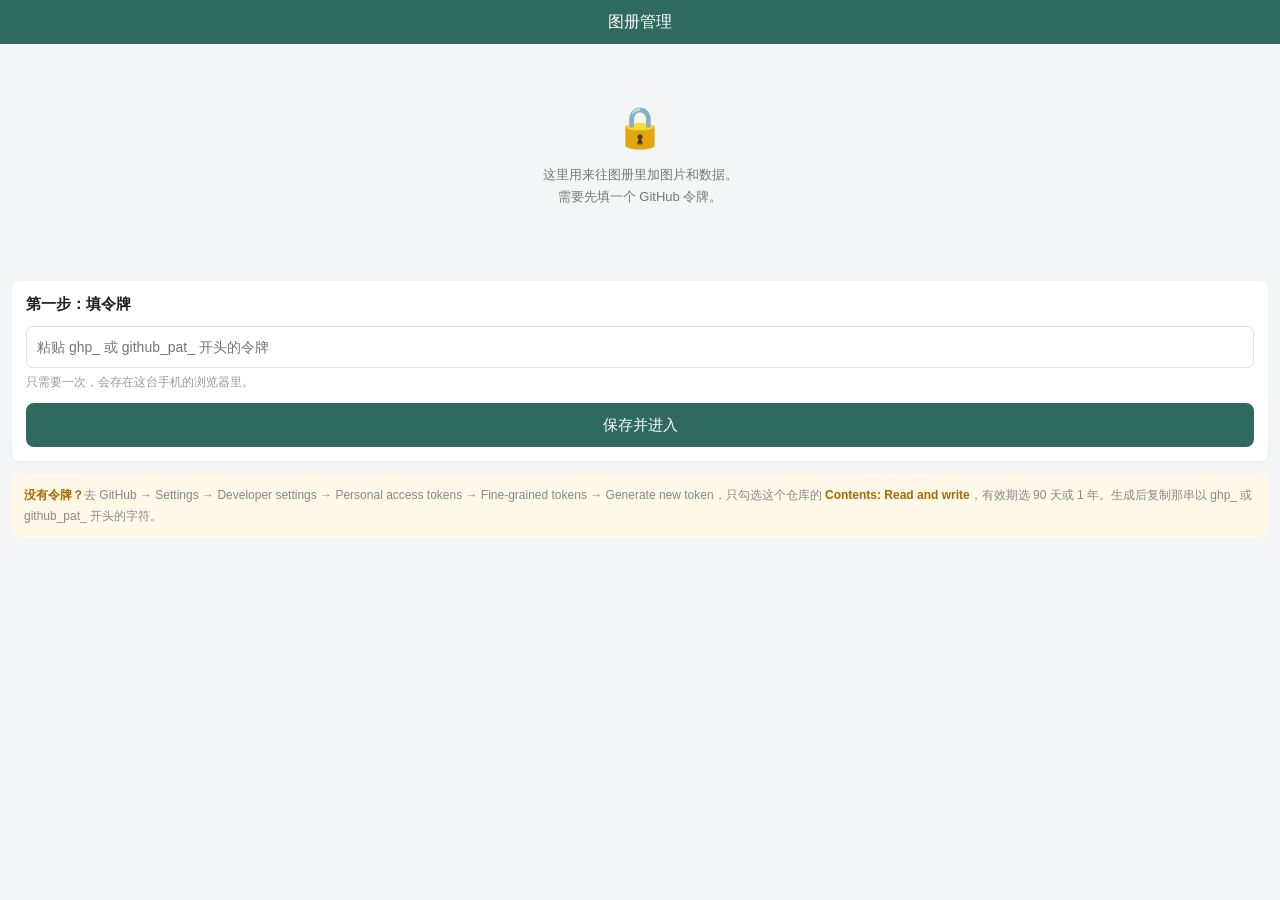
==== admin.html @ e9c47aee "Add files via upload" ====
<!doctype html>
<html lang="zh-CN">
<head>
<meta charset="utf-8">
<meta name="viewport" content="width=device-width,initial-scale=1,maximum-scale=1,user-scalable=no,viewport-fit=cover">
<meta name="format-detection" content="telephone=no">
<meta name="theme-color" content="#2E6B5E">
<title>图册管理</title>
<style>
* { box-sizing: border-box; -webkit-tap-highlight-color: transparent; }
html, body { margin: 0; padding: 0; }
body {
  background: #f4f5f7;
  font-family: -apple-system, BlinkMacSystemFont, "PingFang SC", "Microsoft YaHei", sans-serif;
  color: #1f1f1f;
  font-size: 14px;
  -webkit-font-smoothing: antialiased;
}
.nav {
  position: sticky; top: 0; z-index: 50;
  height: 44px; background: #2E6B5E; color: #fff;
  display: flex; align-items: center; justify-content: center;
  font-size: 16px; font-weight: 500;
}
.wrap { padding: 12px; padding-bottom: 40px; }
.card {
  background: #fff; border-radius: 8px; padding: 14px; margin-bottom: 12px;
  box-shadow: 0 1px 4px rgba(0,0,0,.04);
}
.card h3 { margin: 0 0 12px; font-size: 15px; font-weight: 600; }
.field { margin-bottom: 12px; }
.field label { display: block; font-size: 13px; color: #666; margin-bottom: 6px; }
.field input, .field select {
  width: 100%; height: 42px; padding: 0 10px;
  border: 1px solid #e2e2e2; border-radius: 6px;
  font-size: 14px; background: #fff; color: #222;
  outline: none;
}
.field input:focus, .field select:focus { border-color: #2E6B5E; }
.field .hint { margin-top: 5px; font-size: 12px; color: #999; line-height: 1.5; }
.row2 { display: flex; gap: 10px; }
.row2 > * { flex: 1; min-width: 0; }
.btn {
  display: block; width: 100%; height: 44px; margin-top: 6px;
  border: none; border-radius: 8px;
  background: #2E6B5E; color: #fff;
  font-size: 15px; font-weight: 500;
}
.btn:disabled { background: #b9c9c4; }
.btn.orange { background: #E8622A; }
.btn.ghost { background: #fff; color: #555; border: 1px solid #e2e2e2; }
.btn.small { height: 36px; font-size: 13px; margin-top: 0; width: auto; padding: 0 14px; display: inline-block; }
.preview {
  width: 100%; height: 200px; margin-top: 10px;
  border-radius: 8px; background: #f2f3f5;
  object-fit: contain; display: none;
}
.preview.on { display: block; }
.pick {
  display: block; width: 100%; height: 44px; line-height: 42px;
  text-align: center; border: 1px dashed #c9d3cf; border-radius: 8px;
  color: #2E6B5E; font-size: 14px; background: #f8faf9;
}
.pick input { display: none; }
.status {
  position: fixed; left: 12px; right: 12px; bottom: 12px;
  padding: 12px 14px; border-radius: 8px;
  font-size: 13px; line-height: 1.5;
  background: #333; color: #fff;
  opacity: 0; transition: opacity .2s; pointer-events: none;
  z-index: 100;
}
.status.on { opacity: 1; }
.status.err { background: #b3261e; }
.status.ok { background: #2E6B5E; }
.lock { text-align: center; padding: 60px 20px; }
.lock .icon { font-size: 40px; }
.lock p { color: #777; font-size: 13px; line-height: 1.7; }
.tips {
  font-size: 12px; color: #888; line-height: 1.7;
  background: #fff8e8; border-radius: 8px; padding: 12px; margin-bottom: 12px;
}
.tips b { color: #a86b00; }
.list-item {
  display: flex; align-items: center; padding: 10px 0;
  border-bottom: 1px solid #f2f2f2; font-size: 13px;
}
.list-item:last-child { border-bottom: none; }
.list-item img { width: 44px; height: 44px; border-radius: 6px; object-fit: cover; margin-right: 10px; background: #f2f2f2; }
.list-item .body { flex: 1; min-width: 0; }
.list-item .name { overflow: hidden; text-overflow: ellipsis; white-space: nowrap; }
.list-item .sub { color: #999; font-size: 12px; margin-top: 2px; }
</style>
</head>
<body>
<div class="nav">图册管理</div>
<div id="app"></div>
<div class="status" id="status"></div>

<script>
/* ===================================================================
   图册管理页 —— 直接往 GitHub 仓库提交图片和数据，零服务器
   =================================================================== */
(function () {
  var OWNER = 'wwkrhr'
  var REPO = 'decor-art-gallery'
  var BRANCH = 'main'
  var API = 'https://api.github.com/repos/' + OWNER + '/' + REPO + '/contents/'
  var TOKEN_KEY = 'zs_gh_token'
  var app = document.getElementById('app')
  var statusEl = document.getElementById('status')

  var state = {
    token: '',
    data: null,
    dataSha: '',
    picked: null
  }

  // ---------------- 工具 ----------------
  function toast(msg, type) {
    statusEl.textContent = msg
    statusEl.className = 'status on ' + (type || '')
    if (type !== 'err') {
      setTimeout(function () { statusEl.className = 'status' }, 3200)
    }
  }

  function utf8ToB64(str) {
    var bytes = new TextEncoder().encode(str)
    var bin = ''
    var CHUNK = 0x8000
    for (var i = 0; i < bytes.length; i += CHUNK) {
      bin += String.fromCharCode.apply(null, bytes.subarray(i, i + CHUNK))
    }
    return btoa(bin)
  }

  function b64ToUtf8(b64) {
    var bin = atob(String(b64).replace(/\s/g, ''))
    var bytes = new Uint8Array(bin.length)
    for (var i = 0; i < bin.length; i++) bytes[i] = bin.charCodeAt(i)
    return new TextDecoder().decode(bytes)
  }

  function headers() {
    return {
      Authorization: 'Bearer ' + state.token,
      Accept: 'application/vnd.github+json',
      'Content-Type': 'application/json'
    }
  }

  function ghGet(path) {
    return fetch(API + path + '?ref=' + BRANCH + '&t=' + Date.now(), { headers: headers() })
      .then(function (r) {
        if (r.status === 404) return null
        if (r.status === 401) throw new Error('Token 无效或已过期（401）')
        if (r.status === 403) throw new Error('Token 权限不够（403），需要 Contents 读写权限')
        if (!r.ok) throw new Error('读取失败 HTTP ' + r.status)
        return r.json()
      })
  }

  function ghPut(path, contentB64, message, sha) {
    var body = { message: message, content: contentB64, branch: BRANCH }
    if (sha) body.sha = sha
    return fetch(API + path, {
      method: 'PUT',
      headers: headers(),
      body: JSON.stringify(body)
    }).then(function (r) {
      return r.json().then(function (j) {
        if (!r.ok) throw new Error((j && j.message) || ('提交失败 HTTP ' + r.status))
        return j
      })
    })
  }

  function compress(file, maxSide, quality) {
    return new Promise(function (resolve, reject) {
      var img = new Image()
      img.onload = function () {
        var w = img.width
        var h = img.height
        var s = Math.min(1, maxSide / Math.max(w, h))
        w = Math.max(1, Math.round(w * s))
        h = Math.max(1, Math.round(h * s))
        var c = document.createElement('canvas')
        c.width = w
        c.height = h
        c.getContext('2d').drawImage(img, 0, 0, w, h)
        var dataUrl = c.toDataURL('image/jpeg', quality)
        resolve({ dataUrl: dataUrl, b64: dataUrl.split(',')[1], w: w, h: h })
        URL.revokeObjectURL(img.src)
      }
      img.onerror = function () { reject(new Error('图片读不出来')) }
      img.src = URL.createObjectURL(file)
    })
  }

  function parseData(txt) {
    var m = txt.match(/window\.ZS_DATA\s*=\s*([\s\S]*?);?\s*$/)
    if (!m) throw new Error('data.js 格式不对，找不到 ZS_DATA')
    return JSON.parse(m[1])
  }

  function buildDataJs(data) {
    return '// 自动生成。管理页会直接改这个文件。\nwindow.ZS_DATA = ' + JSON.stringify(data) + ';\n'
  }

  function nextCode(monthId) {
    var month = null
    for (var i = 0; i < state.data.months.length; i++) {
      if (state.data.months[i].id === monthId) { month = state.data.months[i]; break }
    }
    var digits = String(monthId).replace(/^m/, '')
    var prefix = /^\d{4}$/.test(digits) ? 'ZS-' + digits + '-' : 'ZS-' + String(Date.now()).slice(-4) + '-'
    var max = 0
    state.data.artworks.forEach(function (a) {
      if (a.monthId !== monthId) return
      var mm = String(a.code || '').match(/(\d+)$/)
      if (mm) {
        var n = parseInt(mm[1], 10)
        if (n > max) max = n
      }
    })
    return prefix + String(max + 1).padStart(3, '0')
  }

  // ---------------- 登录 ----------------
  function renderLock() {
    app.innerHTML =
      '<div class="lock">' +
      '<div class="icon">🔒</div>' +
      '<p>这里用来往图册里加图片和数据。<br>需要先填一个 GitHub 令牌。</p>' +
      '</div>' +
      '<div class="wrap" style="padding-top:0">' +
      '<div class="card">' +
      '<h3>第一步：填令牌</h3>' +
      '<div class="field">' +
      '<input id="tokenInput" type="password" placeholder="粘贴 ghp_ 或 github_pat_ 开头的令牌" autocomplete="off">' +
      '<div class="hint">只需要一次，会存在这台手机的浏览器里。</div>' +
      '</div>' +
      '<button class="btn" id="saveToken">保存并进入</button>' +
      '</div>' +
      '<div class="tips">' +
      '<b>没有令牌？</b>去 GitHub → Settings → Developer settings → Personal access tokens → ' +
      'Fine-grained tokens → Generate new token，只勾选这个仓库的 <b>Contents: Read and write</b>，' +
      '有效期选 90 天或 1 年。生成后复制那串以 ghp_ 或 github_pat_ 开头的字符。' +
      '</div>' +
      '</div>'

    document.getElementById('saveToken').onclick = function () {
      var v = (document.getElementById('tokenInput').value || '').trim()
      if (!v) { toast('令牌不能为空', 'err'); return }
      state.token = v
      localStorage.setItem(TOKEN_KEY, v)
      toast('已保存，正在读取数据…')
      boot()
    }
  }

  // ---------------- 主界面 ----------------
  function renderMain() {
    var catOptions = state.data.categories.map(function (c) {
      return '<option value="' + c.id + '">' + c.name + '</option>'
    }).join('')

    var monOptions = state.data.months.map(function (m) {
      return '<option value="' + m.id + '">' + m.name + '</option>'
    }).join('')

    app.innerHTML =
      '<div class="wrap">' +
      '<div class="tips">加完图等 <b>1 分钟</b>，线上就会自动更新。刷新前台页面就能看到。</div>' +

      '<div class="card">' +
      '<h3>加一张画芯</h3>' +
      '<div class="field">' +
      '<label>图片</label>' +
      '<label class="pick" for="file">点这里选图（会自动压缩）<input id="file" type="file" accept="image/*"></label>' +
      '<img class="preview" id="preview" alt="">' +
      '</div>' +
      '<div class="field">' +
      '<label>名称</label>' +
      '<input id="fName" placeholder="例：吉祥如意 金框横版">' +
      '</div>' +
      '<div class="row2">' +
      '<div class="field">' +
      '<label>分类</label>' +
      '<select id="fCat">' + catOptions + '</select>' +
      '</div>' +
      '<div class="field">' +
      '<label>月份</label>' +
      '<select id="fMon">' + monOptions + '</select>' +
      '</div>' +
      '</div>' +
      '<div class="row2">' +
      '<div class="field">' +
      '<label>规格</label>' +
      '<input id="fSpec" placeholder="120×60cm">' +
      '</div>' +
      '<div class="field">' +
      '<label>编号（自动生成）</label>' +
      '<input id="fCode" readonly>' +
      '</div>' +
      '</div>' +
      '<button class="btn orange" id="submitArt">保存画芯</button>' +
      '</div>' +

      '<div class="card">' +
      '<h3>加分类</h3>' +
      '<div class="field"><input id="newCat" placeholder="例：钟表系列"></div>' +
      '<button class="btn ghost" id="submitCat">添加分类</button>' +
      '</div>' +

      '<div class="card">' +
      '<h3>加月份</h3>' +
      '<div class="field"><input id="newMon" placeholder="例：26年1月更新"></div>' +
      '<button class="btn ghost" id="submitMon">添加月份</button>' +
      '</div>' +

      '<div class="card">' +
      '<h3>最近的画芯（' + state.data.artworks.length + ' 条）</h3>' +
      state.data.artworks.slice(0, 8).map(function (a) {
        return '<div class="list-item">' +
          '<img src="' + (a.thumb || a.cover || '') + '" alt="">' +
          '<div class="body"><div class="name">' + a.name + '</div>' +
          '<div class="sub">' + a.code + ' · ' + (a.categoryName || '') + '</div></div>' +
          '</div>'
      }).join('') +
      '</div>' +

      '<div class="card">' +
      '<button class="btn ghost" id="logout">换一个令牌</button>' +
      '</div>' +
      '</div>'

    var monSel = document.getElementById('fMon')
    var codeInput = document.getElementById('fCode')
    function refreshCode() {
      codeInput.value = nextCode(monSel.value)
    }
    monSel.onchange = refreshCode
    refreshCode()

    document.getElementById('file').onchange = function (e) {
      var f = e.target.files && e.target.files[0]
      if (!f) return
      toast('正在压缩图片…')
      compress(f, 1200, 0.82).then(function (res) {
        state.picked = res
        var p = document.getElementById('preview')
        p.src = res.dataUrl
        p.className = 'preview on'
        toast('图片已就绪（' + res.w + '×' + res.h + '）', 'ok')
      }).catch(function (err) {
        toast(err.message, 'err')
      })
    }

    document.getElementById('submitArt').onclick = submitArtwork
    document.getElementById('submitCat').onclick = submitCategory
    document.getElementById('submitMon').onclick = submitMonth
    document.getElementById('logout').onclick = function () {
      localStorage.removeItem(TOKEN_KEY)
      location.reload()
    }
  }

  // ---------------- 动作 ----------------
  var busy = false

  function submitArtwork() {
    if (busy) return
    var name = (document.getElementById('fName').value || '').trim()
    if (!state.picked) { toast('还没选图', 'err'); return }
    if (!name) { toast('还没填名称', 'err'); return }

    var catId = document.getElementById('fCat').value
    var monId = document.getElementById('fMon').value
    var cat = state.data.categories.filter(function (c) { return c.id === catId })[0] || {}
    var mon = state.data.months.filter(function (m) { return m.id === monId })[0] || {}
    var spec = (document.getElementById('fSpec').value || '').trim()
    var code = document.getElementById('fCode').value

    busy = true
    var btn = document.getElementById('submitArt')
    btn.disabled = true

    var fileName = 'assets/uploads/' + Date.now() + '-' + Math.floor(Math.random() * 1000) + '.jpg'
    var msg = '上传图片…'

    toast(msg)
    ghPut(fileName, state.picked.b64, '上传画芯图片 ' + name, null)
      .then(function () {
        toast('写入数据…')
        state.data.artworks.unshift({
          id: 'w' + String(Date.now()).slice(-8),
          code: code,
          name: name,
          categoryId: catId,
          categoryName: cat.name || '',
          monthId: monId,
          monthName: mon.name || '',
          spec: spec,
          cover: fileName,
          thumb: fileName,
          image: fileName,
          isNew: true,
          sort: 0,
          status: 1
        })
        return ghPut('data.js', utf8ToB64(buildDataJs(state.data)), '新增画芯：' + name, state.dataSha)
      })
      .then(function () {
        toast('已提交！等 1 分钟线上生效', 'ok')
        document.getElementById('fName').value = ''
        document.getElementById('fSpec').value = ''
        state.picked = null
        document.getElementById('preview').className = 'preview'
        boot()
      })
      .catch(function (err) {
        toast(err.message || '失败', 'err')
      })
      .then(function () {
        busy = false
        btn.disabled = false
      })
  }

  function submitCategory() {
    if (busy) return
    var name = (document.getElementById('newCat').value || '').trim()
    if (!name) { toast('填个分类名', 'err'); return }
    busy = true
    var id = 'c' + String(Date.now()).slice(-6)
    state.data.categories.push({
      id: id, name: name, cover: '', onHome: true,
      sort: state.data.categories.length + 1, status: 1
    })
    ghPut('data.js', utf8ToB64(buildDataJs(state.data)), '新增分类：' + name, state.dataSha)
      .then(function () {
        toast('已添加，等 1 分钟生效', 'ok')
        boot()
      })
      .catch(function (err) { toast(err.message, 'err') })
      .then(function () { busy = false })
  }

  function submitMonth() {
    if (busy) return
    var name = (document.getElementById('newMon').value || '').trim()
    if (!name) { toast('填个月刊名', 'err'); return }
    busy = true
    var id = 'm' + Date.now()
    state.data.months.push({
      id: id, name: name, count: 0, cover: '',
      sort: state.data.months.length + 1, status: 1
    })
    ghPut('data.js', utf8ToB64(buildDataJs(state.data)), '新增月份：' + name, state.dataSha)
      .then(function () {
        toast('已添加，等 1 分钟生效', 'ok')
        boot()
      })
      .catch(function (err) { toast(err.message, 'err') })
      .then(function () { busy = false })
  }

  // ---------------- 启动 ----------------
  function boot() {
    state.token = state.token || localStorage.getItem(TOKEN_KEY) || ''
    if (!state.token) { renderLock(); return }

    toast('读取数据…')
    ghGet('data.js')
      .then(function (res) {
        if (!res) throw new Error('仓库里找不到 data.js')
        state.dataSha = res.sha
        state.data = parseData(b64ToUtf8(res.content))
        renderMain()
        toast('就绪', 'ok')
      })
      .catch(function (err) {
        toast(err.message || '读取失败', 'err')
        if (String(err.message).indexOf('401') >= 0 || String(err.message).indexOf('403') >= 0) {
          localStorage.removeItem(TOKEN_KEY)
          state.token = ''
          renderLock()
        }
      })
  }

  boot()
})()
</script>
</body>
</html>
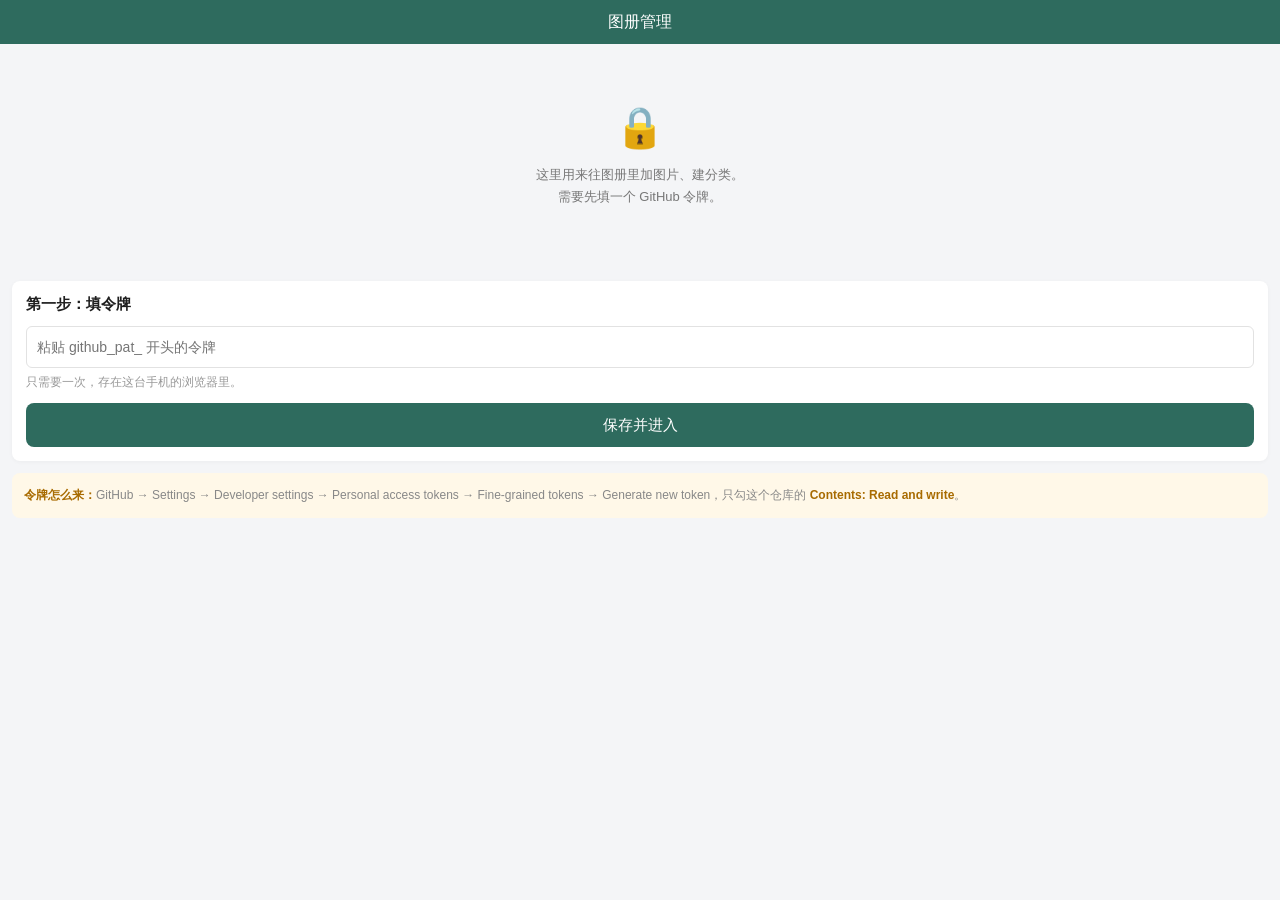
==== commit 172e335f: "Add files via upload" ====
--- a/admin.html
+++ b/admin.html
@@ -23,6 +23,14 @@
   font-size: 16px; font-weight: 500;
 }
 .wrap { padding: 12px; padding-bottom: 40px; }
+.tabs {
+  display: flex; background: #fff; border-radius: 8px; overflow: hidden;
+  margin-bottom: 12px; box-shadow: 0 1px 4px rgba(0,0,0,.04);
+}
+.tabs div {
+  flex: 1; text-align: center; padding: 12px 0; font-size: 14px; color: #666;
+}
+.tabs div.on { color: #E8622A; font-weight: 600; box-shadow: inset 0 -2px 0 #E8622A; }
 .card {
   background: #fff; border-radius: 8px; padding: 14px; margin-bottom: 12px;
   box-shadow: 0 1px 4px rgba(0,0,0,.04);
@@ -33,8 +41,7 @@
 .field input, .field select {
   width: 100%; height: 42px; padding: 0 10px;
   border: 1px solid #e2e2e2; border-radius: 6px;
-  font-size: 14px; background: #fff; color: #222;
-  outline: none;
+  font-size: 14px; background: #fff; color: #222; outline: none;
 }
 .field input:focus, .field select:focus { border-color: #2E6B5E; }
 .field .hint { margin-top: 5px; font-size: 12px; color: #999; line-height: 1.5; }
@@ -49,9 +56,9 @@
 .btn:disabled { background: #b9c9c4; }
 .btn.orange { background: #E8622A; }
 .btn.ghost { background: #fff; color: #555; border: 1px solid #e2e2e2; }
-.btn.small { height: 36px; font-size: 13px; margin-top: 0; width: auto; padding: 0 14px; display: inline-block; }
+.btn.danger { background: #d9534f; }
 .preview {
-  width: 100%; height: 200px; margin-top: 10px;
+  width: 100%; height: 190px; margin-top: 10px;
   border-radius: 8px; background: #f2f3f5;
   object-fit: contain; display: none;
 }
@@ -67,8 +74,7 @@
   padding: 12px 14px; border-radius: 8px;
   font-size: 13px; line-height: 1.5;
   background: #333; color: #fff;
-  opacity: 0; transition: opacity .2s; pointer-events: none;
-  z-index: 100;
+  opacity: 0; transition: opacity .2s; pointer-events: none; z-index: 100;
 }
 .status.on { opacity: 1; }
 .status.err { background: #b3261e; }
@@ -79,17 +85,28 @@
 .tips {
   font-size: 12px; color: #888; line-height: 1.7;
   background: #fff8e8; border-radius: 8px; padding: 12px; margin-bottom: 12px;
+  word-break: break-word;
 }
 .tips b { color: #a86b00; }
-.list-item {
+.item {
   display: flex; align-items: center; padding: 10px 0;
   border-bottom: 1px solid #f2f2f2; font-size: 13px;
 }
-.list-item:last-child { border-bottom: none; }
-.list-item img { width: 44px; height: 44px; border-radius: 6px; object-fit: cover; margin-right: 10px; background: #f2f2f2; }
-.list-item .body { flex: 1; min-width: 0; }
-.list-item .name { overflow: hidden; text-overflow: ellipsis; white-space: nowrap; }
-.list-item .sub { color: #999; font-size: 12px; margin-top: 2px; }
+.item:last-child { border-bottom: none; }
+.item img { width: 46px; height: 46px; border-radius: 6px; object-fit: cover; margin-right: 10px; background: #f2f2f2; flex-shrink: 0; }
+.item .body { flex: 1; min-width: 0; }
+.item .name { overflow: hidden; text-overflow: ellipsis; white-space: nowrap; }
+.item .sub { color: #999; font-size: 12px; margin-top: 2px; }
+.del {
+  flex-shrink: 0; margin-left: 8px;
+  padding: 6px 12px; border-radius: 6px;
+  background: #fdecec; color: #d9534f; font-size: 12px;
+}
+.count-badge {
+  display: inline-block; margin-left: 6px; padding: 1px 7px;
+  border-radius: 10px; background: #eef2f1; color: #2E6B5E; font-size: 11px;
+}
+.empty { padding: 24px 0; text-align: center; color: #bbb; font-size: 13px; }
 </style>
 </head>
 <body>
@@ -98,9 +115,6 @@
 <div class="status" id="status"></div>
 
 <script>
-/* ===================================================================
-   图册管理页 —— 直接往 GitHub 仓库提交图片和数据，零服务器
-   =================================================================== */
 (function () {
   var OWNER = 'wwkrhr'
   var REPO = 'decor-art-gallery'
@@ -114,22 +128,21 @@
     token: '',
     data: null,
     dataSha: '',
-    picked: null
+    picked: null,
+    tab: 'art',
+    busy: false
   }
 
   // ---------------- 工具 ----------------
   function toast(msg, type) {
     statusEl.textContent = msg
     statusEl.className = 'status on ' + (type || '')
-    if (type !== 'err') {
-      setTimeout(function () { statusEl.className = 'status' }, 3200)
-    }
+    if (type !== 'err') setTimeout(function () { statusEl.className = 'status' }, 3200)
   }
 
   function utf8ToB64(str) {
     var bytes = new TextEncoder().encode(str)
-    var bin = ''
-    var CHUNK = 0x8000
+    var bin = '', CHUNK = 0x8000
     for (var i = 0; i < bytes.length; i += CHUNK) {
       bin += String.fromCharCode.apply(null, bytes.subarray(i, i + CHUNK))
     }
@@ -155,8 +168,8 @@
     return fetch(API + path + '?ref=' + BRANCH + '&t=' + Date.now(), { headers: headers() })
       .then(function (r) {
         if (r.status === 404) return null
-        if (r.status === 401) throw new Error('Token 无效或已过期（401）')
-        if (r.status === 403) throw new Error('Token 权限不够（403），需要 Contents 读写权限')
+        if (r.status === 401) throw new Error('令牌无效或已过期（401）')
+        if (r.status === 403) throw new Error('令牌权限不够（403）')
         if (!r.ok) throw new Error('读取失败 HTTP ' + r.status)
         return r.json()
       })
@@ -165,30 +178,25 @@
   function ghPut(path, contentB64, message, sha) {
     var body = { message: message, content: contentB64, branch: BRANCH }
     if (sha) body.sha = sha
-    return fetch(API + path, {
-      method: 'PUT',
-      headers: headers(),
-      body: JSON.stringify(body)
-    }).then(function (r) {
-      return r.json().then(function (j) {
-        if (!r.ok) throw new Error((j && j.message) || ('提交失败 HTTP ' + r.status))
-        return j
-      })
-    })
+    return fetch(API + path, { method: 'PUT', headers: headers(), body: JSON.stringify(body) })
+      .then(function (r) {
+        return r.json().then(function (j) {
+          if (!r.ok) throw new Error((j && j.message) || ('提交失败 HTTP ' + r.status))
+          return j
+        })
+      })
   }
 
   function compress(file, maxSide, quality) {
     return new Promise(function (resolve, reject) {
       var img = new Image()
       img.onload = function () {
-        var w = img.width
-        var h = img.height
+        var w = img.width, h = img.height
         var s = Math.min(1, maxSide / Math.max(w, h))
         w = Math.max(1, Math.round(w * s))
         h = Math.max(1, Math.round(h * s))
         var c = document.createElement('canvas')
-        c.width = w
-        c.height = h
+        c.width = w; c.height = h
         c.getContext('2d').drawImage(img, 0, 0, w, h)
         var dataUrl = c.toDataURL('image/jpeg', quality)
         resolve({ dataUrl: dataUrl, b64: dataUrl.split(',')[1], w: w, h: h })
@@ -201,7 +209,7 @@
 
   function parseData(txt) {
     var m = txt.match(/window\.ZS_DATA\s*=\s*([\s\S]*?);?\s*$/)
-    if (!m) throw new Error('data.js 格式不对，找不到 ZS_DATA')
+    if (!m) throw new Error('data.js 格式不对')
     return JSON.parse(m[1])
   }
 
@@ -209,11 +217,21 @@
     return '// 自动生成。管理页会直接改这个文件。\nwindow.ZS_DATA = ' + JSON.stringify(data) + ';\n'
   }
 
+  function esc(s) {
+    return String(s == null ? '' : s)
+      .replace(/&/g, '&amp;').replace(/</g, '&lt;')
+      .replace(/>/g, '&gt;').replace(/"/g, '&quot;')
+  }
+
+  function countByCategory(id) {
+    return state.data.artworks.filter(function (a) { return a.categoryId === id }).length
+  }
+
+  function countByMonth(id) {
+    return state.data.artworks.filter(function (a) { return a.monthId === id }).length
+  }
+
   function nextCode(monthId) {
-    var month = null
-    for (var i = 0; i < state.data.months.length; i++) {
-      if (state.data.months[i].id === monthId) { month = state.data.months[i]; break }
-    }
     var digits = String(monthId).replace(/^m/, '')
     var prefix = /^\d{4}$/.test(digits) ? 'ZS-' + digits + '-' : 'ZS-' + String(Date.now()).slice(-4) + '-'
     var max = 0
@@ -228,27 +246,29 @@
     return prefix + String(max + 1).padStart(3, '0')
   }
 
+  // 提交 data.js
+  function saveData(message) {
+    return ghPut('data.js', utf8ToB64(buildDataJs(state.data)), message, state.dataSha)
+      .then(function (res) {
+        if (res && res.content && res.content.sha) state.dataSha = res.content.sha
+        toast('已提交，等 1 分钟线上生效', 'ok')
+        return res
+      })
+  }
+
   // ---------------- 登录 ----------------
   function renderLock() {
     app.innerHTML =
-      '<div class="lock">' +
-      '<div class="icon">🔒</div>' +
-      '<p>这里用来往图册里加图片和数据。<br>需要先填一个 GitHub 令牌。</p>' +
-      '</div>' +
+      '<div class="lock"><div class="icon">🔒</div>' +
+      '<p>这里用来往图册里加图片、建分类。<br>需要先填一个 GitHub 令牌。</p></div>' +
       '<div class="wrap" style="padding-top:0">' +
-      '<div class="card">' +
-      '<h3>第一步：填令牌</h3>' +
+      '<div class="card"><h3>第一步：填令牌</h3>' +
       '<div class="field">' +
-      '<input id="tokenInput" type="password" placeholder="粘贴 ghp_ 或 github_pat_ 开头的令牌" autocomplete="off">' +
-      '<div class="hint">只需要一次，会存在这台手机的浏览器里。</div>' +
-      '</div>' +
-      '<button class="btn" id="saveToken">保存并进入</button>' +
-      '</div>' +
-      '<div class="tips">' +
-      '<b>没有令牌？</b>去 GitHub → Settings → Developer settings → Personal access tokens → ' +
-      'Fine-grained tokens → Generate new token，只勾选这个仓库的 <b>Contents: Read and write</b>，' +
-      '有效期选 90 天或 1 年。生成后复制那串以 ghp_ 或 github_pat_ 开头的字符。' +
-      '</div>' +
+      '<input id="tokenInput" type="password" placeholder="粘贴 github_pat_ 开头的令牌" autocomplete="off">' +
+      '<div class="hint">只需要一次，存在这台手机的浏览器里。</div></div>' +
+      '<button class="btn" id="saveToken">保存并进入</button></div>' +
+      '<div class="tips"><b>令牌怎么来：</b>GitHub → Settings → Developer settings → Personal access tokens → ' +
+      'Fine-grained tokens → Generate new token，只勾这个仓库的 <b>Contents: Read and write</b>。</div>' +
       '</div>'
 
     document.getElementById('saveToken').onclick = function () {
@@ -256,124 +276,111 @@
       if (!v) { toast('令牌不能为空', 'err'); return }
       state.token = v
       localStorage.setItem(TOKEN_KEY, v)
-      toast('已保存，正在读取数据…')
       boot()
     }
   }
 
   // ---------------- 主界面 ----------------
   function renderMain() {
-    var catOptions = state.data.categories.map(function (c) {
-      return '<option value="' + c.id + '">' + c.name + '</option>'
+    var d = state.data
+    var tabs = '<div class="tabs">' +
+      tabBtn('art', '画芯 ' + d.artworks.length) +
+      tabBtn('cat', '分类 ' + d.categories.length) +
+      tabBtn('mon', '月份 ' + d.months.length) +
+      '</div>'
+
+    var body = ''
+    if (state.tab === 'art') body = renderArtTab()
+    else if (state.tab === 'cat') body = renderCatTab()
+    else body = renderMonTab()
+
+    app.innerHTML = '<div class="wrap">' + tabs + body + '</div>'
+    bindTab()
+    if (state.tab === 'art') bindArt()
+    if (state.tab === 'cat') bindCat()
+    if (state.tab === 'mon') bindMon()
+    bindDeletes()
+  }
+
+  function tabBtn(key, label) {
+    return '<div class="' + (state.tab === key ? 'on' : '') + '" data-tab="' + key + '">' + label + '</div>'
+  }
+
+  function bindTab() {
+    var els = app.querySelectorAll('[data-tab]')
+    for (var i = 0; i < els.length; i++) {
+      els[i].onclick = function () {
+        state.tab = this.getAttribute('data-tab')
+        renderMain()
+      }
+    }
+  }
+
+  // ---------- 画芯 ----------
+  function renderArtTab() {
+    var d = state.data
+    var catOptions = d.categories.map(function (c) {
+      return '<option value="' + c.id + '">' + esc(c.name) + '</option>'
     }).join('')
-
-    var monOptions = state.data.months.map(function (m) {
-      return '<option value="' + m.id + '">' + m.name + '</option>'
+    var monOptions = d.months.map(function (m) {
+      return '<option value="' + m.id + '">' + esc(m.name) + '</option>'
     }).join('')
 
-    app.innerHTML =
-      '<div class="wrap">' +
-      '<div class="tips">加完图等 <b>1 分钟</b>，线上就会自动更新。刷新前台页面就能看到。</div>' +
-
-      '<div class="card">' +
-      '<h3>加一张画芯</h3>' +
-      '<div class="field">' +
-      '<label>图片</label>' +
-      '<label class="pick" for="file">点这里选图（会自动压缩）<input id="file" type="file" accept="image/*"></label>' +
-      '<img class="preview" id="preview" alt="">' +
-      '</div>' +
-      '<div class="field">' +
-      '<label>名称</label>' +
-      '<input id="fName" placeholder="例：吉祥如意 金框横版">' +
+    var list = d.artworks.map(function (a) {
+      return '<div class="item">' +
+        '<img src="' + esc(a.thumb || a.cover || '') + '" alt="">' +
+        '<div class="body"><div class="name">' + esc(a.name) + '</div>' +
+        '<div class="sub">' + esc(a.code) + ' · ' + esc(a.categoryName || '未分类') + ' · ' + esc(a.monthName || '') + '</div></div>' +
+        '<div class="del" data-del="art" data-id="' + esc(a.id) + '">删除</div></div>'
+    }).join('') || '<div class="empty">还没有画芯</div>'
+
+    return '<div class="tips">加完等 <b>1 分钟</b>线上生效，刷新前台就能看到。</div>' +
+      '<div class="card"><h3>加一张画芯</h3>' +
+      '<div class="field"><label>图片</label>' +
+      '<label class="pick" for="file">点这里选图（自动压缩）<input id="file" type="file" accept="image/*"></label>' +
+      '<img class="preview" id="preview" alt=""></div>' +
+      '<div class="field"><label>名称</label><input id="fName" placeholder="例：吉祥如意 金框横版"></div>' +
+      '<div class="row2">' +
+      '<div class="field"><label>分类</label><select id="fCat">' + catOptions + '</select></div>' +
+      '<div class="field"><label>月份</label><select id="fMon">' + monOptions + '</select></div>' +
       '</div>' +
       '<div class="row2">' +
-      '<div class="field">' +
-      '<label>分类</label>' +
-      '<select id="fCat">' + catOptions + '</select>' +
+      '<div class="field"><label>规格</label><input id="fSpec" placeholder="120×60cm"></div>' +
+      '<div class="field"><label>编号（自动）</label><input id="fCode" readonly></div>' +
       '</div>' +
-      '<div class="field">' +
-      '<label>月份</label>' +
-      '<select id="fMon">' + monOptions + '</select>' +
-      '</div>' +
-      '</div>' +
-      '<div class="row2">' +
-      '<div class="field">' +
-      '<label>规格</label>' +
-      '<input id="fSpec" placeholder="120×60cm">' +
-      '</div>' +
-      '<div class="field">' +
-      '<label>编号（自动生成）</label>' +
-      '<input id="fCode" readonly>' +
-      '</div>' +
-      '</div>' +
-      '<button class="btn orange" id="submitArt">保存画芯</button>' +
-      '</div>' +
-
-      '<div class="card">' +
-      '<h3>加分类</h3>' +
-      '<div class="field"><input id="newCat" placeholder="例：钟表系列"></div>' +
-      '<button class="btn ghost" id="submitCat">添加分类</button>' +
-      '</div>' +
-
-      '<div class="card">' +
-      '<h3>加月份</h3>' +
-      '<div class="field"><input id="newMon" placeholder="例：26年1月更新"></div>' +
-      '<button class="btn ghost" id="submitMon">添加月份</button>' +
-      '</div>' +
-
-      '<div class="card">' +
-      '<h3>最近的画芯（' + state.data.artworks.length + ' 条）</h3>' +
-      state.data.artworks.slice(0, 8).map(function (a) {
-        return '<div class="list-item">' +
-          '<img src="' + (a.thumb || a.cover || '') + '" alt="">' +
-          '<div class="body"><div class="name">' + a.name + '</div>' +
-          '<div class="sub">' + a.code + ' · ' + (a.categoryName || '') + '</div></div>' +
-          '</div>'
-      }).join('') +
-      '</div>' +
-
-      '<div class="card">' +
-      '<button class="btn ghost" id="logout">换一个令牌</button>' +
-      '</div>' +
-      '</div>'
-
+      '<button class="btn orange" id="submitArt">保存画芯</button></div>' +
+      '<div class="card"><h3>全部画芯</h3>' + list + '</div>'
+  }
+
+  function bindArt() {
     var monSel = document.getElementById('fMon')
     var codeInput = document.getElementById('fCode')
-    function refreshCode() {
-      codeInput.value = nextCode(monSel.value)
-    }
-    monSel.onchange = refreshCode
-    refreshCode()
-
-    document.getElementById('file').onchange = function (e) {
-      var f = e.target.files && e.target.files[0]
-      if (!f) return
-      toast('正在压缩图片…')
-      compress(f, 1200, 0.82).then(function (res) {
-        state.picked = res
-        var p = document.getElementById('preview')
-        p.src = res.dataUrl
-        p.className = 'preview on'
-        toast('图片已就绪（' + res.w + '×' + res.h + '）', 'ok')
-      }).catch(function (err) {
-        toast(err.message, 'err')
-      })
-    }
-
-    document.getElementById('submitArt').onclick = submitArtwork
-    document.getElementById('submitCat').onclick = submitCategory
-    document.getElementById('submitMon').onclick = submitMonth
-    document.getElementById('logout').onclick = function () {
-      localStorage.removeItem(TOKEN_KEY)
-      location.reload()
-    }
-  }
-
-  // ---------------- 动作 ----------------
-  var busy = false
+    function refreshCode() { codeInput.value = nextCode(monSel.value) }
+    if (monSel) {
+      monSel.onchange = refreshCode
+      refreshCode()
+    }
+    var fileInput = document.getElementById('file')
+    if (fileInput) {
+      fileInput.onchange = function (e) {
+        var f = e.target.files && e.target.files[0]
+        if (!f) return
+        toast('压缩中…')
+        compress(f, 1200, 0.82).then(function (res) {
+          state.picked = res
+          var p = document.getElementById('preview')
+          p.src = res.dataUrl
+          p.className = 'preview on'
+          toast('图片就绪 ' + res.w + '×' + res.h, 'ok')
+        }).catch(function (err) { toast(err.message, 'err') })
+      }
+    }
+    var submit = document.getElementById('submitArt')
+    if (submit) submit.onclick = submitArtwork
+  }
 
   function submitArtwork() {
-    if (busy) return
+    if (state.busy) return
     var name = (document.getElementById('fName').value || '').trim()
     if (!state.picked) { toast('还没选图', 'err'); return }
     if (!name) { toast('还没填名称', 'err'); return }
@@ -385,107 +392,191 @@
     var spec = (document.getElementById('fSpec').value || '').trim()
     var code = document.getElementById('fCode').value
 
-    busy = true
+    state.busy = true
     var btn = document.getElementById('submitArt')
     btn.disabled = true
-
     var fileName = 'assets/uploads/' + Date.now() + '-' + Math.floor(Math.random() * 1000) + '.jpg'
-    var msg = '上传图片…'
-
-    toast(msg)
-    ghPut(fileName, state.picked.b64, '上传画芯图片 ' + name, null)
+
+    toast('上传图片…')
+    ghPut(fileName, state.picked.b64, '上传图片 ' + name, null)
       .then(function () {
         toast('写入数据…')
         state.data.artworks.unshift({
           id: 'w' + String(Date.now()).slice(-8),
-          code: code,
-          name: name,
-          categoryId: catId,
-          categoryName: cat.name || '',
-          monthId: monId,
-          monthName: mon.name || '',
+          code: code, name: name,
+          categoryId: catId, categoryName: cat.name || '',
+          monthId: monId, monthName: mon.name || '',
           spec: spec,
-          cover: fileName,
-          thumb: fileName,
-          image: fileName,
-          isNew: true,
-          sort: 0,
-          status: 1
+          cover: fileName, thumb: fileName, image: fileName,
+          isNew: true, sort: 0, status: 1
         })
-        return ghPut('data.js', utf8ToB64(buildDataJs(state.data)), '新增画芯：' + name, state.dataSha)
+        return saveData('新增画芯：' + name)
       })
       .then(function () {
-        toast('已提交！等 1 分钟线上生效', 'ok')
-        document.getElementById('fName').value = ''
-        document.getElementById('fSpec').value = ''
         state.picked = null
-        document.getElementById('preview').className = 'preview'
-        boot()
-      })
-      .catch(function (err) {
-        toast(err.message || '失败', 'err')
-      })
-      .then(function () {
-        busy = false
-        btn.disabled = false
-      })
-  }
-
-  function submitCategory() {
-    if (busy) return
-    var name = (document.getElementById('newCat').value || '').trim()
-    if (!name) { toast('填个分类名', 'err'); return }
-    busy = true
-    var id = 'c' + String(Date.now()).slice(-6)
-    state.data.categories.push({
-      id: id, name: name, cover: '', onHome: true,
-      sort: state.data.categories.length + 1, status: 1
-    })
-    ghPut('data.js', utf8ToB64(buildDataJs(state.data)), '新增分类：' + name, state.dataSha)
-      .then(function () {
-        toast('已添加，等 1 分钟生效', 'ok')
-        boot()
-      })
-      .catch(function (err) { toast(err.message, 'err') })
-      .then(function () { busy = false })
-  }
-
-  function submitMonth() {
-    if (busy) return
-    var name = (document.getElementById('newMon').value || '').trim()
-    if (!name) { toast('填个月刊名', 'err'); return }
-    busy = true
-    var id = 'm' + Date.now()
-    state.data.months.push({
-      id: id, name: name, count: 0, cover: '',
-      sort: state.data.months.length + 1, status: 1
-    })
-    ghPut('data.js', utf8ToB64(buildDataJs(state.data)), '新增月份：' + name, state.dataSha)
-      .then(function () {
-        toast('已添加，等 1 分钟生效', 'ok')
-        boot()
-      })
-      .catch(function (err) { toast(err.message, 'err') })
-      .then(function () { busy = false })
+        renderMain()
+      })
+      .catch(function (err) { toast(err.message || '失败', 'err') })
+      .then(function () { state.busy = false; if (btn) btn.disabled = false })
+  }
+
+  // ---------- 分类 ----------
+  function renderCatTab() {
+    var list = state.data.categories.map(function (c) {
+      var n = countByCategory(c.id)
+      return '<div class="item">' +
+        '<div class="body"><div class="name">' + esc(c.name) +
+        '<span class="count-badge">' + n + ' 张</span></div>' +
+        '<div class="sub">' + c.id + (c.onHome === false ? ' · 只在分类页显示' : ' · 首页显示') + '</div></div>' +
+        '<div class="del" data-del="cat" data-id="' + esc(c.id) + '">删除</div></div>'
+    }).join('') || '<div class="empty">还没有分类</div>'
+
+    return '<div class="card"><h3>加分类</h3>' +
+      '<div class="field"><input id="newCat" placeholder="例：钟表系列"></div>' +
+      '<button class="btn ghost" id="submitCat">添加</button></div>' +
+      '<div class="card"><h3>全部分类（' + state.data.categories.length + '）</h3>' + list + '</div>'
+  }
+
+  function bindCat() {
+    var btn = document.getElementById('submitCat')
+    if (!btn) return
+    btn.onclick = function () {
+      if (state.busy) return
+      var name = (document.getElementById('newCat').value || '').trim()
+      if (!name) { toast('填个分类名', 'err'); return }
+      state.busy = true
+      state.data.categories.push({
+        id: 'c' + String(Date.now()).slice(-6),
+        name: name, cover: '', onHome: true,
+        sort: state.data.categories.length + 1, status: 1
+      })
+      saveData('新增分类：' + name)
+        .then(function () { renderMain() })
+        .catch(function (e) { toast(e.message, 'err') })
+        .then(function () { state.busy = false })
+    }
+  }
+
+  // ---------- 月份 ----------
+  function renderMonTab() {
+    var list = state.data.months.map(function (m) {
+      var n = countByMonth(m.id)
+      return '<div class="item">' +
+        '<div class="body"><div class="name">' + esc(m.name) +
+        '<span class="count-badge">' + n + ' 张</span></div>' +
+        '<div class="sub">' + m.id + '</div></div>' +
+        '<div class="del" data-del="mon" data-id="' + esc(m.id) + '">删除</div></div>'
+    }).join('') || '<div class="empty">还没有月份</div>'
+
+    return '<div class="card"><h3>加月份</h3>' +
+      '<div class="field"><input id="newMon" placeholder="例：26年1月更新"></div>' +
+      '<button class="btn ghost" id="submitMon">添加</button></div>' +
+      '<div class="card"><h3>全部月份（' + state.data.months.length + '）</h3>' + list + '</div>'
+  }
+
+  function bindMon() {
+    var btn = document.getElementById('submitMon')
+    if (!btn) return
+    btn.onclick = function () {
+      if (state.busy) return
+      var name = (document.getElementById('newMon').value || '').trim()
+      if (!name) { toast('填个月刊名', 'err'); return }
+      state.busy = true
+      state.data.months.push({
+        id: 'm' + Date.now(), name: name, count: 0, cover: '',
+        sort: state.data.months.length + 1, status: 1
+      })
+      saveData('新增月份：' + name)
+        .then(function () { renderMain() })
+        .catch(function (e) { toast(e.message, 'err') })
+        .then(function () { state.busy = false })
+    }
+  }
+
+  // ---------- 删除 ----------
+  function bindDeletes() {
+    var els = app.querySelectorAll('[data-del]')
+    for (var i = 0; i < els.length; i++) {
+      els[i].onclick = function () {
+        if (state.busy) return
+        var kind = this.getAttribute('data-del')
+        var id = this.getAttribute('data-id')
+        doDelete(kind, id)
+      }
+    }
+  }
+
+  function doDelete(kind, id) {
+    var d = state.data
+
+    if (kind === 'art') {
+      var art = d.artworks.filter(function (a) { return a.id === id })[0]
+      if (!art) return
+      if (!confirm('删除「' + art.name + '」？\n删除后客户那边也会消失。')) return
+      state.busy = true
+      d.artworks = d.artworks.filter(function (a) { return a.id !== id })
+      saveData('删除画芯：' + art.name)
+        .then(function () { renderMain() })
+        .catch(function (e) { toast(e.message, 'err') })
+        .then(function () { state.busy = false })
+      return
+    }
+
+    if (kind === 'cat') {
+      var cat = d.categories.filter(function (c) { return c.id === id })[0]
+      if (!cat) return
+      var n = countByCategory(id)
+      var msg = n > 0
+        ? '「' + cat.name + '」下面有 ' + n + ' 张画芯。\n删除分类会把这些画芯一起删掉，确定吗？'
+        : '删除分类「' + cat.name + '」？'
+      if (!confirm(msg)) return
+      state.busy = true
+      d.artworks = d.artworks.filter(function (a) { return a.categoryId !== id })
+      d.categories = d.categories.filter(function (c) { return c.id !== id })
+      saveData('删除分类：' + cat.name)
+        .then(function () { renderMain() })
+        .catch(function (e) { toast(e.message, 'err') })
+        .then(function () { state.busy = false })
+      return
+    }
+
+    if (kind === 'mon') {
+      var mon = d.months.filter(function (m) { return m.id === id })[0]
+      if (!mon) return
+      var n2 = countByMonth(id)
+      var msg2 = n2 > 0
+        ? '「' + mon.name + '」下面有 ' + n2 + ' 张画芯。\n删除月份会把这些画芯一起删掉，确定吗？'
+        : '删除月份「' + mon.name + '」？'
+      if (!confirm(msg2)) return
+      state.busy = true
+      d.artworks = d.artworks.filter(function (a) { return a.monthId !== id })
+      d.months = d.months.filter(function (m) { return m.id !== id })
+      saveData('删除月份：' + mon.name)
+        .then(function () { renderMain() })
+        .catch(function (e) { toast(e.message, 'err') })
+        .then(function () { state.busy = false })
+    }
   }
 
   // ---------------- 启动 ----------------
   function boot() {
     state.token = state.token || localStorage.getItem(TOKEN_KEY) || ''
     if (!state.token) { renderLock(); return }
-
     toast('读取数据…')
     ghGet('data.js')
       .then(function (res) {
         if (!res) throw new Error('仓库里找不到 data.js')
         state.dataSha = res.sha
         state.data = parseData(b64ToUtf8(res.content))
+        if (!state.data.artworks) state.data.artworks = []
+        if (!state.data.categories) state.data.categories = []
+        if (!state.data.months) state.data.months = []
         renderMain()
         toast('就绪', 'ok')
       })
       .catch(function (err) {
         toast(err.message || '读取失败', 'err')
-        if (String(err.message).indexOf('401') >= 0 || String(err.message).indexOf('403') >= 0) {
+        if (String(err.message).indexOf('401') >= 0) {
           localStorage.removeItem(TOKEN_KEY)
           state.token = ''
           renderLock()
